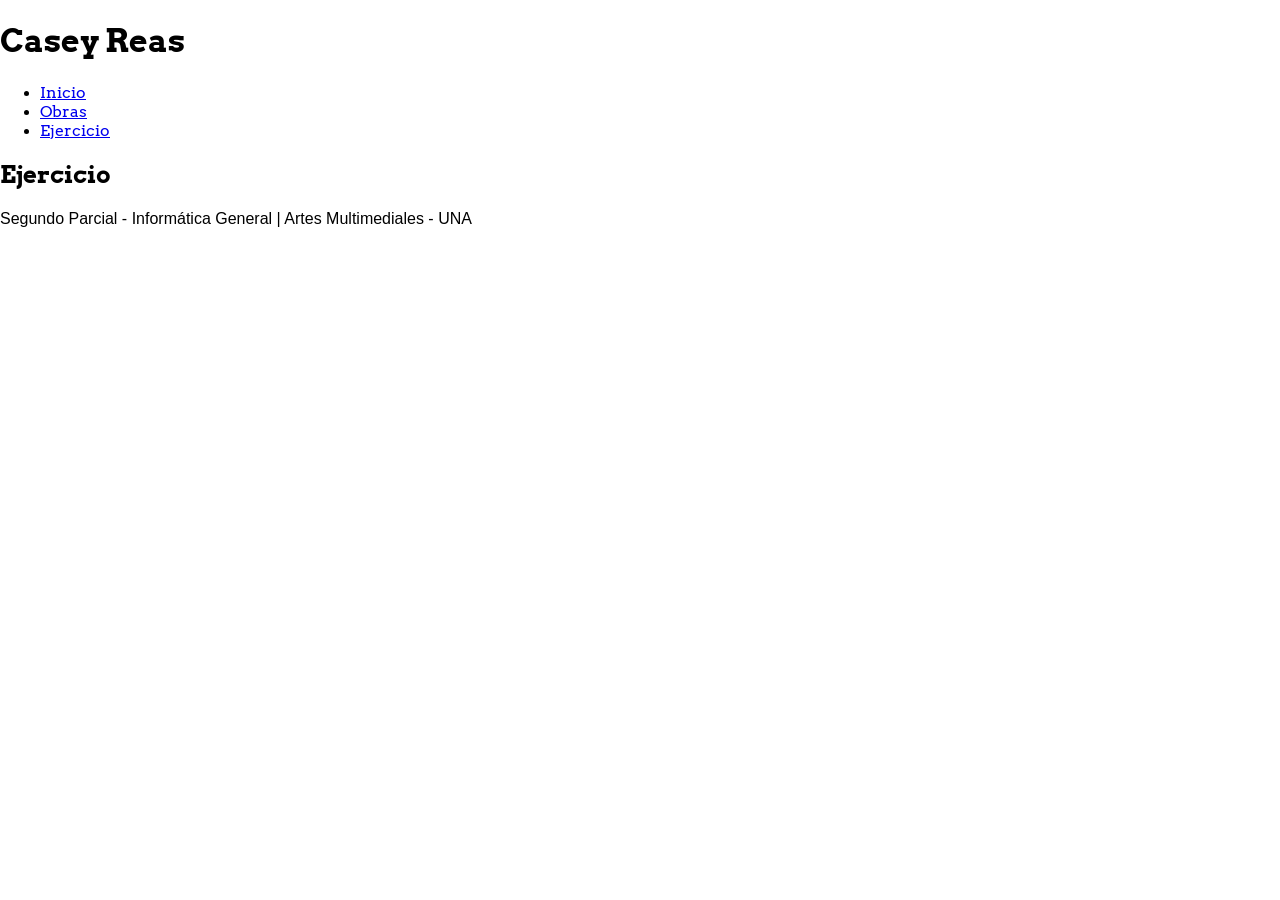
==== ejercicio.html @ 1dd0282c "Estructura inicial del sitio" ====
<!DOCTYPE html>
<html lang="es">
<head>
    <meta charset="UTF-8">
    <meta name="viewport" content="width=device-width, initial-scale=1.0">
    <title>Casey Reas | Ejercicio</title>
    <link rel="preconnect" href="https://fonts.googleapis.com">
    <link rel="preconnect" href="https://fonts.gstatic.com" crossorigin>
    <link href="https://fonts.googleapis.com/css2?family=Arvo:wght@400;700&display=swap" rel="stylesheet">
    <link rel="stylesheet" href="css/styles.css">
</head>
<body>
    <div class="contenedor">
        <header>
            <h1>Casey Reas</h1>
        </header>

        <nav>
            <ul>
                <li><a href="index.html">Inicio</a></li>
                <li><a href="obras.html">Obras</a></li>
                <li><a href="ejercicio.html">Ejercicio</a></li>
            </ul>
        </nav>

        <main>
            <section>
                <h2>Ejercicio</h2>
            </section>
        </main>

        <footer>
            <p>Segundo Parcial - Informática General | Artes Multimediales - UNA</p>
        </footer>
    </div>
</body>
</html>
---- css/styles.css ----
/* Estilos generales iniciales */
* {
    box-sizing: border-box;
}

body {
    margin: 0;
    font-family: Arial, Helvetica, sans-serif;
}

h1,
h2,
nav a {
    font-family: "Arvo", Georgia, serif;
}
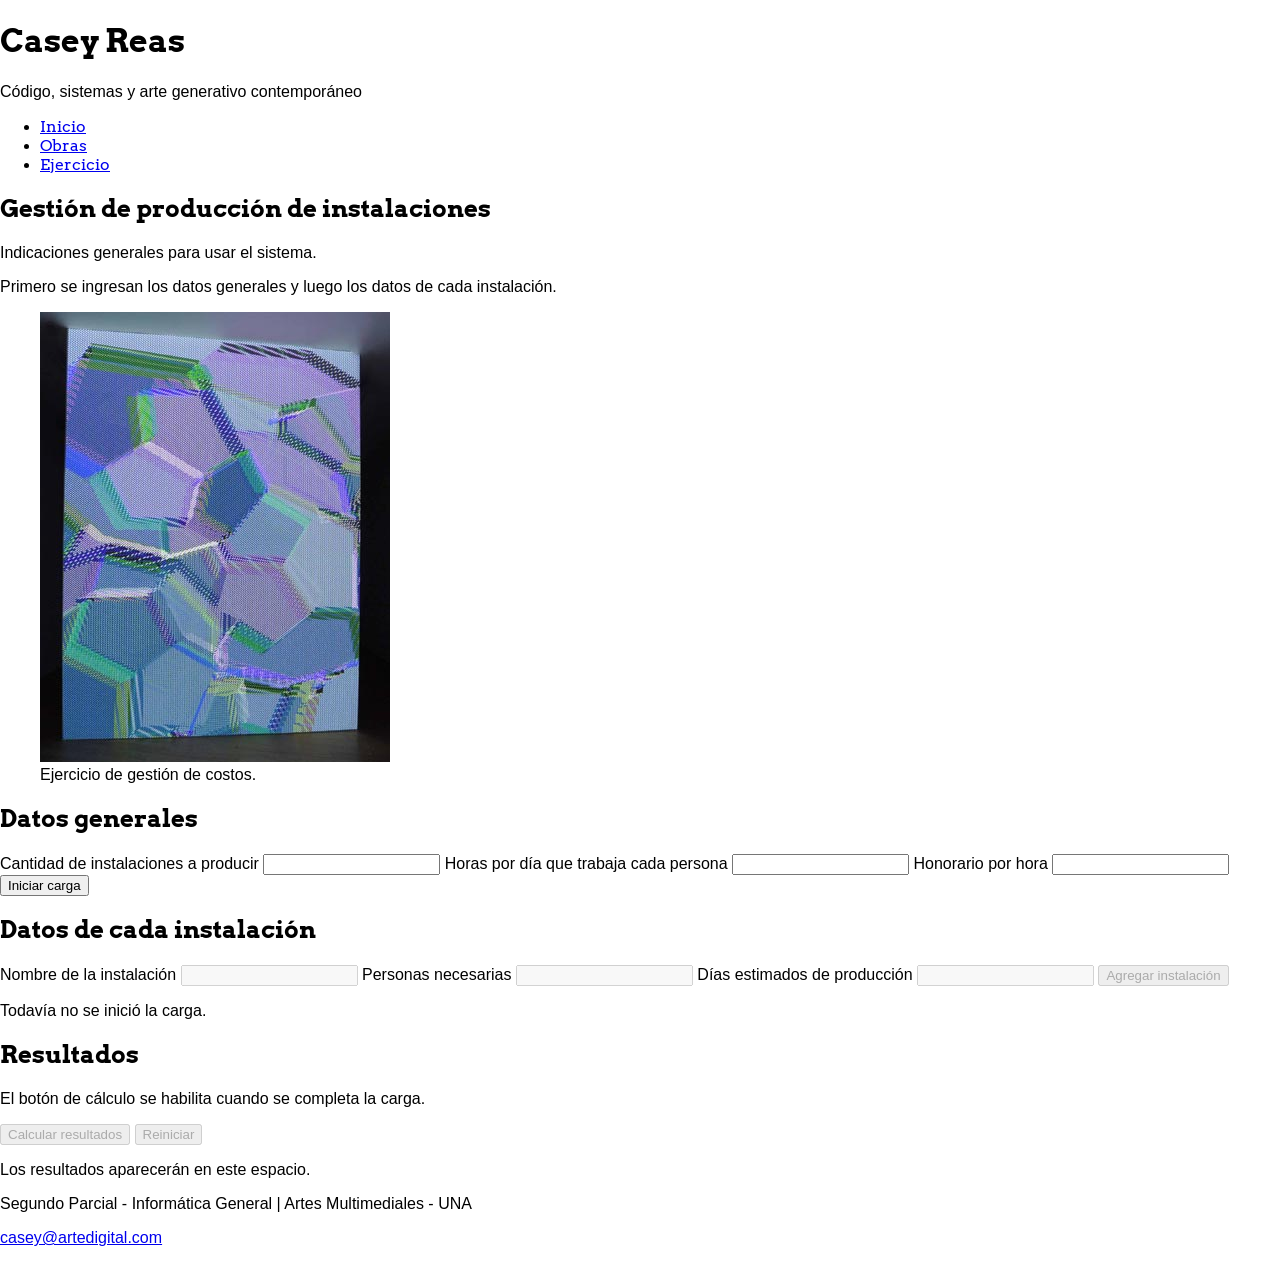
==== commit ff5bb7df: "Maquetado HTML de las páginas" ====
--- a/ejercicio.html
+++ b/ejercicio.html
@@ -3,7 +3,7 @@
 <head>
     <meta charset="UTF-8">
     <meta name="viewport" content="width=device-width, initial-scale=1.0">
-    <title>Casey Reas | Ejercicio</title>
+    <title>Casey Reas | Ejercicio JavaScript</title>
     <link rel="preconnect" href="https://fonts.googleapis.com">
     <link rel="preconnect" href="https://fonts.gstatic.com" crossorigin>
     <link href="https://fonts.googleapis.com/css2?family=Arvo:wght@400;700&display=swap" rel="stylesheet">
@@ -11,11 +11,12 @@
 </head>
 <body>
     <div class="contenedor">
-        <header>
+        <header class="encabezado">
             <h1>Casey Reas</h1>
+            <p class="bajada">Código, sistemas y arte generativo contemporáneo</p>
         </header>
 
-        <nav>
+        <nav class="navegacion">
             <ul>
                 <li><a href="index.html">Inicio</a></li>
                 <li><a href="obras.html">Obras</a></li>
@@ -24,13 +25,67 @@
         </nav>
 
         <main>
-            <section>
-                <h2>Ejercicio</h2>
+            <section class="presentacion">
+                <div class="texto-presentacion">
+                    <h2>Gestión de producción de instalaciones</h2>
+                    <p>Indicaciones generales para usar el sistema.</p>
+                    <p>Primero se ingresan los datos generales y luego los datos de cada instalación.</p>
+                </div>
+                <figure>
+                    <img src="img/reas-3.jpg" alt="Instalación visual asociada al trabajo de Casey Reas">
+                    <figcaption>Ejercicio de gestión de costos.</figcaption>
+                </figure>
+            </section>
+
+            <section class="ejercicio">
+                <article class="panel-formulario">
+                    <h2>Datos generales</h2>
+                    <form id="form-datos" action="#" method="get">
+                        <label for="cantidad-instalaciones">Cantidad de instalaciones a producir</label>
+                        <input id="cantidad-instalaciones" type="number" min="1">
+
+                        <label for="horas-dia">Horas por día que trabaja cada persona</label>
+                        <input id="horas-dia" type="number" min="1">
+
+                        <label for="honorario-hora">Honorario por hora</label>
+                        <input id="honorario-hora" type="number" min="1">
+
+                        <button id="boton-iniciar" type="submit">Iniciar carga</button>
+                    </form>
+                </article>
+
+                <article class="panel-formulario">
+                    <h2>Datos de cada instalación</h2>
+                    <form id="form-instalacion" action="#" method="get">
+                        <label for="nombre-instalacion">Nombre de la instalación</label>
+                        <input id="nombre-instalacion" type="text" disabled>
+
+                        <label for="personas-instalacion">Personas necesarias</label>
+                        <input id="personas-instalacion" type="number" min="1" disabled>
+
+                        <label for="dias-instalacion">Días estimados de producción</label>
+                        <input id="dias-instalacion" type="number" min="1" disabled>
+
+                        <button id="boton-agregar" type="submit" disabled>Agregar instalación</button>
+                    </form>
+                    <p id="estado-carga" class="mensaje">Todavía no se inició la carga.</p>
+                </article>
+            </section>
+
+            <section class="resultados">
+                <h2>Resultados</h2>
+                <p>El botón de cálculo se habilita cuando se completa la carga.</p>
+                <button id="boton-calcular" type="button" disabled>Calcular resultados</button>
+                <button id="boton-reiniciar" type="button" disabled>Reiniciar</button>
+                <div id="salida-resultados" class="salida">
+                    <p>Los resultados aparecerán en este espacio.</p>
+                </div>
             </section>
         </main>
 
-        <footer>
+        <footer class="pie">
             <p>Segundo Parcial - Informática General | Artes Multimediales - UNA</p>
+            <p><a href="mailto:casey@artedigital.com">casey@artedigital.com</a></p>
         </footer>
     </div>
 </body>
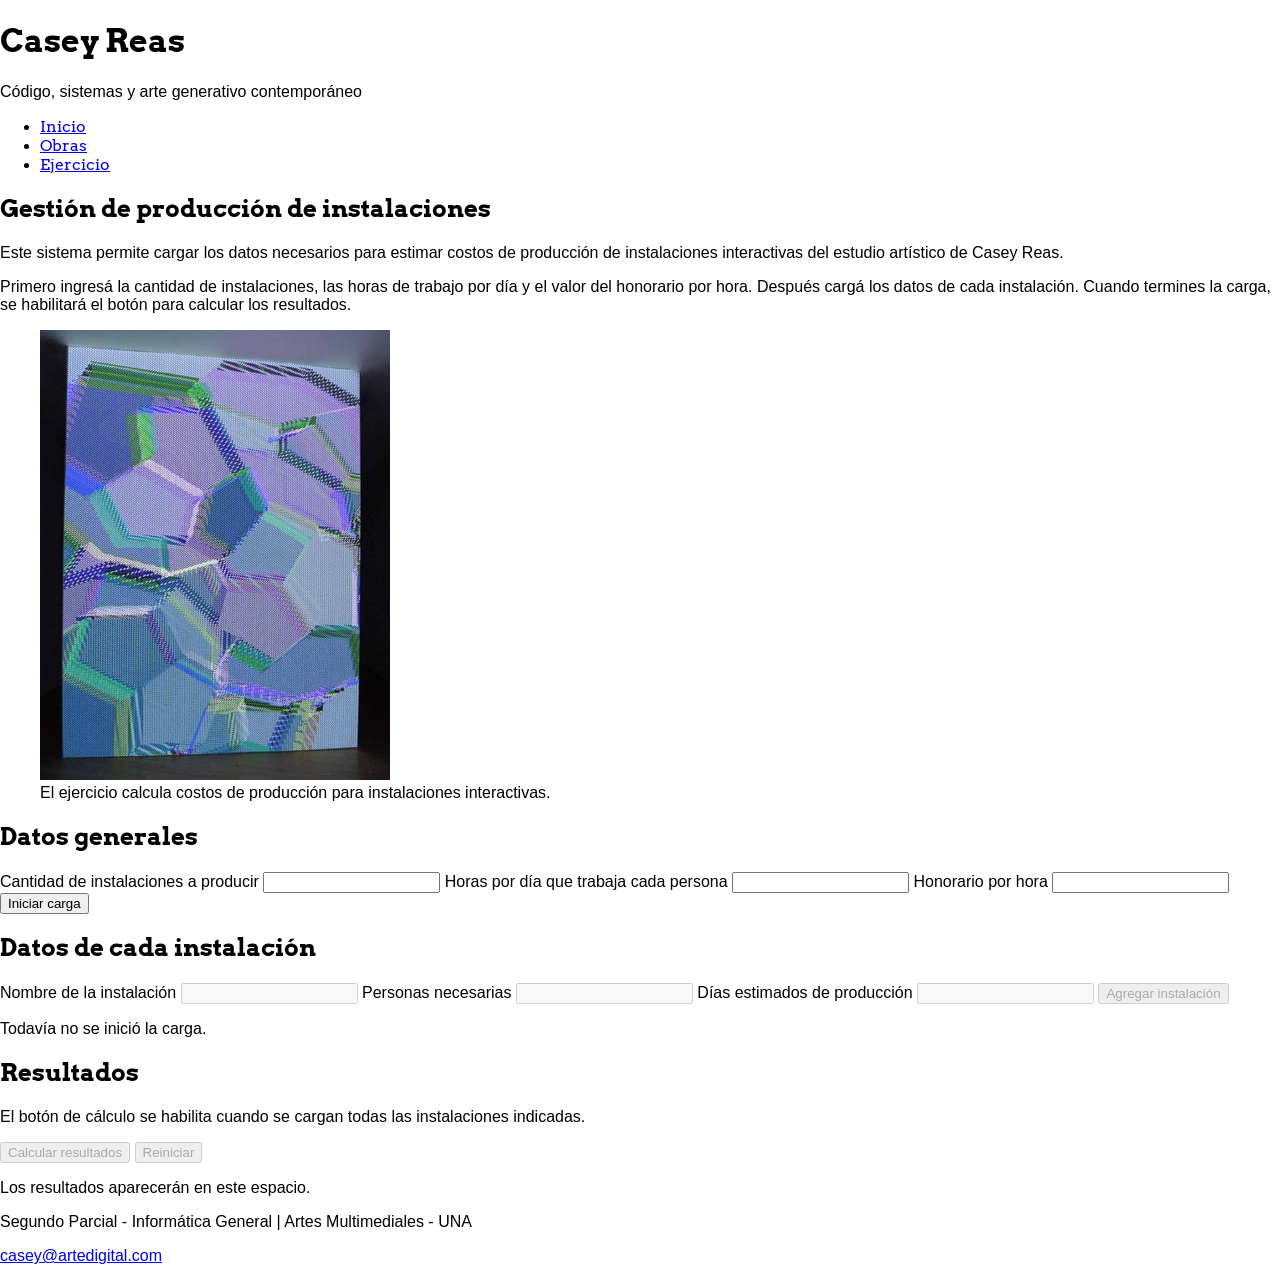
==== commit 4d231de2: "Carga de contenido del sitio, imagenes textos etc" ====
--- a/ejercicio.html
+++ b/ejercicio.html
@@ -28,12 +28,12 @@
             <section class="presentacion">
                 <div class="texto-presentacion">
                     <h2>Gestión de producción de instalaciones</h2>
-                    <p>Indicaciones generales para usar el sistema.</p>
-                    <p>Primero se ingresan los datos generales y luego los datos de cada instalación.</p>
+                    <p>Este sistema permite cargar los datos necesarios para estimar costos de producción de instalaciones interactivas del estudio artístico de Casey Reas.</p>
+                    <p>Primero ingresá la cantidad de instalaciones, las horas de trabajo por día y el valor del honorario por hora. Después cargá los datos de cada instalación. Cuando termines la carga, se habilitará el botón para calcular los resultados.</p>
                 </div>
                 <figure>
                     <img src="img/reas-3.jpg" alt="Instalación visual asociada al trabajo de Casey Reas">
-                    <figcaption>Ejercicio de gestión de costos.</figcaption>
+                    <figcaption>El ejercicio calcula costos de producción para instalaciones interactivas.</figcaption>
                 </figure>
             </section>
 
@@ -74,7 +74,7 @@
 
             <section class="resultados">
                 <h2>Resultados</h2>
-                <p>El botón de cálculo se habilita cuando se completa la carga.</p>
+                <p>El botón de cálculo se habilita cuando se cargan todas las instalaciones indicadas.</p>
                 <button id="boton-calcular" type="button" disabled>Calcular resultados</button>
                 <button id="boton-reiniciar" type="button" disabled>Reiniciar</button>
                 <div id="salida-resultados" class="salida">
@@ -88,5 +88,7 @@
             <p><a href="mailto:casey@artedigital.com">casey@artedigital.com</a></p>
         </footer>
     </div>
+
+    <script src="js/ejercicio.js"></script>
 </body>
 </html>
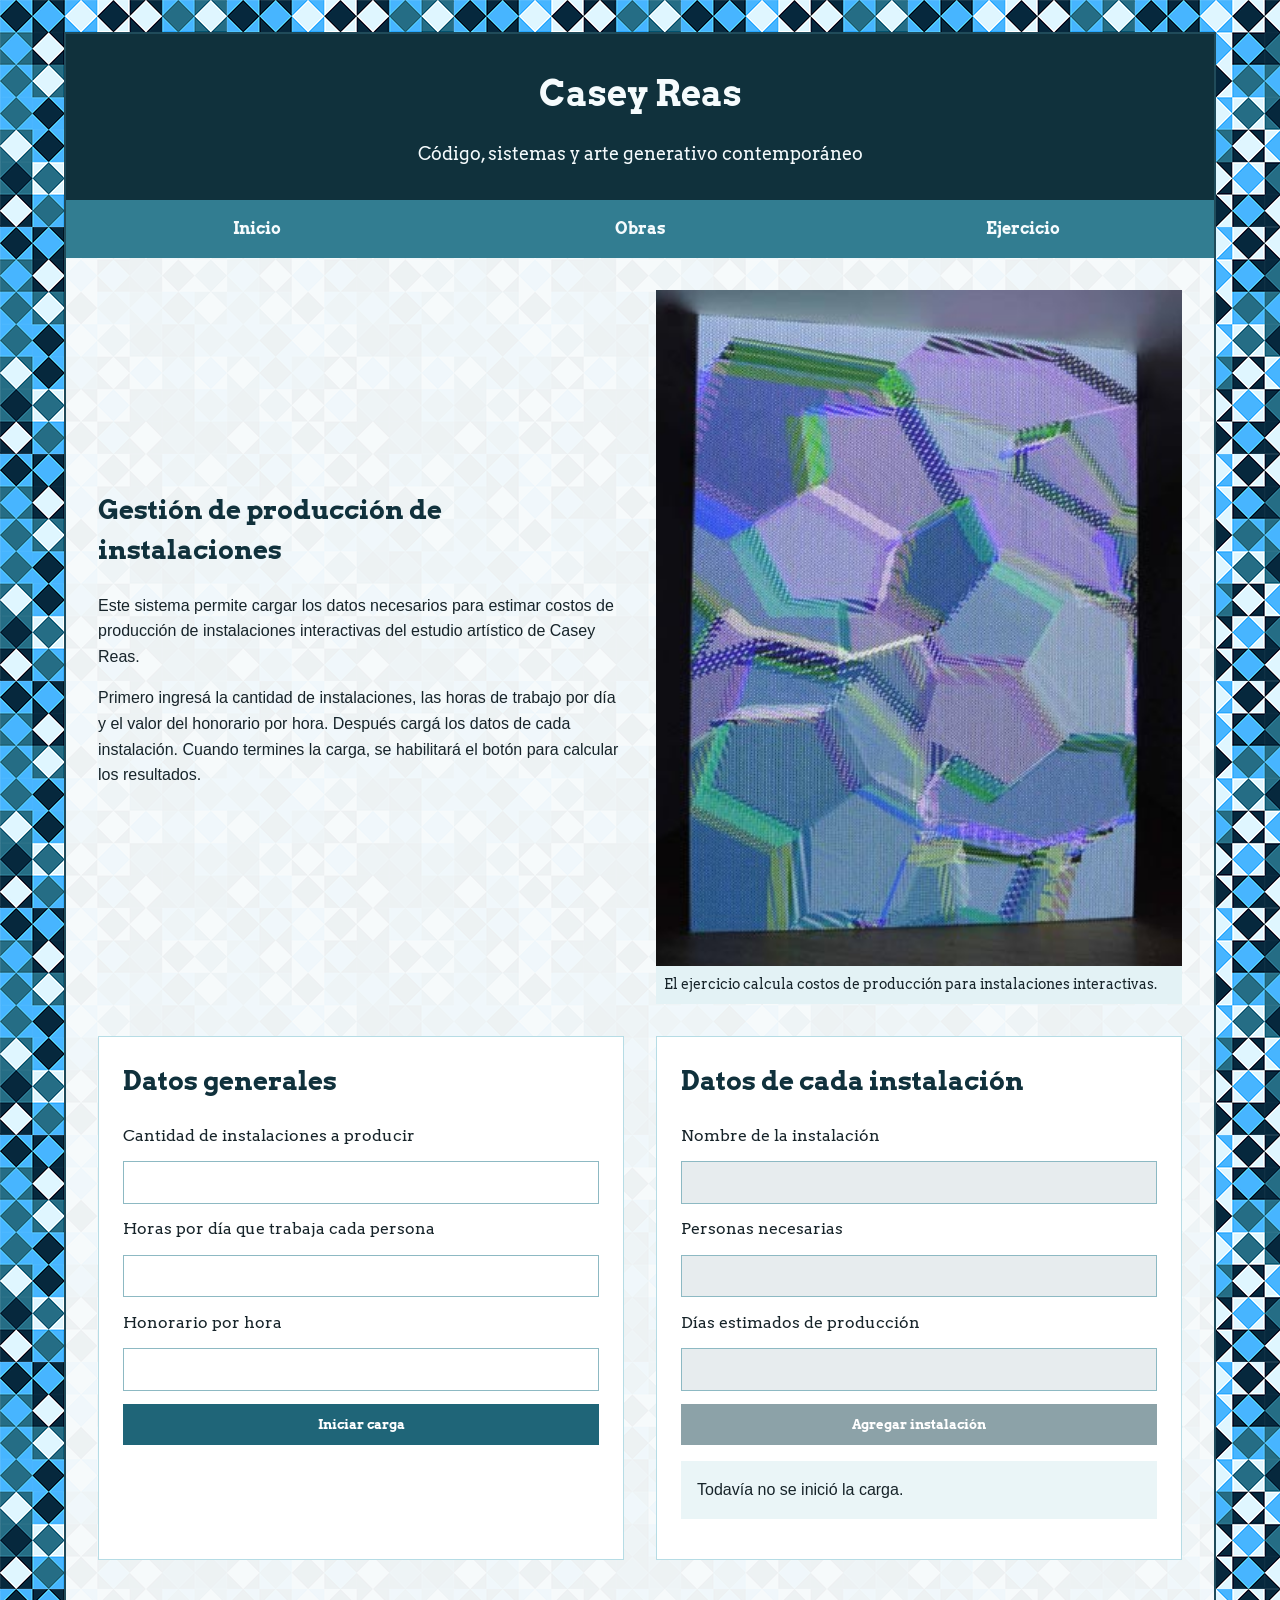
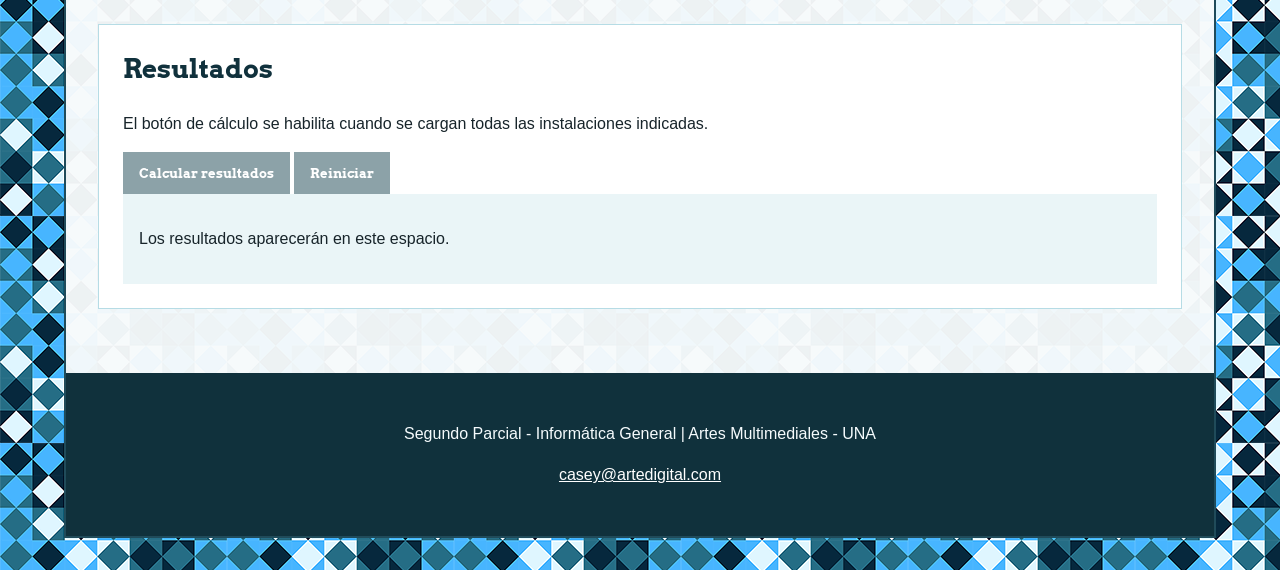
==== commit 25a94cdf: "layouts con flexbox y corrigiendo cosas de los estilos" ====
--- a/ejercicio.html
+++ b/ejercicio.html
@@ -11,11 +11,13 @@
 </head>
 <body>
     <div class="contenedor">
+        <!-- Encabezado del sitio -->
         <header class="encabezado">
             <h1>Casey Reas</h1>
             <p class="bajada">Código, sistemas y arte generativo contemporáneo</p>
         </header>
 
+        <!-- Menú de navegación -->
         <nav class="navegacion">
             <ul>
                 <li><a href="index.html">Inicio</a></li>
@@ -24,7 +26,9 @@
             </ul>
         </nav>
 
+        <!-- Contenido principal de la página del ejercicio -->
         <main>
+            <!-- Indicaciones para que la persona pueda interactuar con el ejercicio -->
             <section class="presentacion">
                 <div class="texto-presentacion">
                     <h2>Gestión de producción de instalaciones</h2>
@@ -37,6 +41,7 @@
                 </figure>
             </section>
 
+            <!-- Formularios para cargar los datos del ejercicio -->
             <section class="ejercicio">
                 <article class="panel-formulario">
                     <h2>Datos generales</h2>
@@ -72,6 +77,7 @@
                 </article>
             </section>
 
+            <!-- Área de cálculo y resultados -->
             <section class="resultados">
                 <h2>Resultados</h2>
                 <p>El botón de cálculo se habilita cuando se cargan todas las instalaciones indicadas.</p>
@@ -83,6 +89,7 @@
             </section>
         </main>
 
+        <!-- Pie de página -->
         <footer class="pie">
             <p>Segundo Parcial - Informática General | Artes Multimediales - UNA</p>
             <p><a href="mailto:casey@artedigital.com">casey@artedigital.com</a></p>
--- a/css/styles.css
+++ b/css/styles.css
@@ -1,15 +1,307 @@
-/* Estilos generales iniciales */
+/*
+   Estilos generales del sitio
+*/
 * {
     box-sizing: border-box;
 }
 
 body {
+    display: flex;
+    justify-content: center;
     margin: 0;
+    background-color: #d9eef3;
+    background-image: url("../img/fondo.png");
+    color: #17242a;
     font-family: Arial, Helvetica, sans-serif;
+    line-height: 1.6;
+}
+
+.contenedor {
+    width: 90%;
+    max-width: 75rem;
+    margin-top: 2rem;
+    margin-bottom: 2rem;
+    background-color: rgba(247, 250, 251, 0.96);
+    border: 0.15rem solid #204b5a;
+}
+
+/*
+   Encabezado, navegación y pie
+*/
+.encabezado,
+.pie {
+    padding: 2rem;
+    background-color: #10313c;
+    color: #f5fbfd;
+    text-align: center;
 }
 
 h1,
 h2,
-nav a {
+h3,
+.bajada,
+.navegacion a,
+button,
+label,
+strong,
+figcaption {
     font-family: "Arvo", Georgia, serif;
 }
+
+h1 {
+    margin: 0;
+    font-size: 3rem;
+}
+
+h2 {
+    margin-top: 0;
+    color: #10313c;
+    font-size: 1.6rem;
+}
+
+h3 {
+    color: #245969;
+}
+
+.bajada {
+    margin-bottom: 0;
+    font-size: 1.1rem;
+}
+
+.navegacion {
+    background-color: #327d91;
+}
+
+.navegacion ul {
+    display: flex;
+    justify-content: center;
+    margin: 0;
+    padding: 0;
+    list-style: none;
+}
+
+.navegacion li {
+    width: 33.33%;
+    text-align: center;
+}
+
+.navegacion a {
+    display: block;
+    padding: 1rem;
+    color: #f5fbfd;
+    text-decoration: none;
+    font-weight: 700;
+}
+
+.navegacion a:link,
+.navegacion a:visited {
+    color: #f5fbfd;
+}
+
+.navegacion a:hover,
+.navegacion a:focus {
+    background-color: #f5fbfd;
+    color: #10313c;
+}
+
+.navegacion a:active {
+    background-color: #091c23;
+    color: #ffffff;
+}
+
+.pie a {
+    color: #ffffff;
+}
+
+/*
+   Contenido general
+*/
+main {
+    padding: 2rem;
+}
+
+section,
+article {
+    margin-bottom: 2rem;
+}
+
+img {
+    width: 100%;
+    display: block;
+}
+
+figure {
+    margin: 0;
+}
+
+figcaption {
+    padding: 0.5rem;
+    background-color: #e3f2f5;
+    font-size: 0.85rem;
+}
+
+.lista-conceptos {
+    padding-left: 1.2rem;
+}
+
+.lista-conceptos li {
+    margin-bottom: 0.5rem;
+}
+
+.bloque-dato,
+.bloque-texto,
+.seccion-galeria,
+.resultados {
+    padding: 1.5rem;
+    background-color: #ffffff;
+    border: 0.1rem solid #b6dce5;
+}
+
+/*
+   Layouts resueltos con flexbox
+*/
+.presentacion {
+    display: flex;
+    gap: 2rem;
+    align-items: center;
+}
+
+.texto-presentacion,
+.presentacion figure {
+    width: 50%;
+}
+
+.columnas-tres {
+    display: flex;
+    gap: 2rem;
+}
+
+.columnas-tres article {
+    width: 33.33%;
+    padding: 1.2rem;
+    background-color: #ffffff;
+    border: 0.1rem solid #b6dce5;
+}
+
+.columnas-tres img {
+    margin-bottom: 1rem;
+}
+
+.columnas-dos {
+    display: flex;
+    gap: 2rem;
+}
+
+.columna-menor {
+    width: 35%;
+    padding: 1.2rem;
+    background-color: #eaf5f7;
+}
+
+.columna-mayor {
+    width: 65%;
+    padding: 1.2rem;
+    background-color: #ffffff;
+    border: 0.1rem solid #b6dce5;
+}
+
+.encabezado-seccion {
+    display: flex;
+    justify-content: space-between;
+    gap: 2rem;
+    align-items: center;
+}
+
+.ejercicio {
+    display: flex;
+    gap: 2rem;
+}
+
+.panel-formulario {
+    width: 50%;
+    padding: 1.5rem;
+    background-color: #ffffff;
+    border: 0.1rem solid #b6dce5;
+}
+
+/*
+   Botones, formularios y mensajes
+*/
+button {
+    padding: 0.8rem 1rem;
+    border: 0;
+    background-color: #1f6578;
+    color: #ffffff;
+    font-weight: 700;
+    cursor: pointer;
+}
+
+button:hover,
+button:focus {
+    background-color: #10313c;
+}
+
+button:disabled {
+    background-color: #8ca2a8;
+    cursor: default;
+}
+
+form {
+    display: flex;
+    flex-direction: column;
+    gap: 0.8rem;
+}
+
+input {
+    width: 100%;
+    padding: 0.7rem;
+    border: 0.1rem solid #8db9c3;
+    font-size: 1rem;
+}
+
+input:disabled {
+    background-color: #e7ecee;
+}
+
+.mensaje,
+.salida {
+    padding: 1rem;
+    background-color: #eaf5f7;
+}
+
+.salida ul {
+    padding-left: 1.2rem;
+}
+
+/*
+   Galería de obras
+*/
+.galeria {
+    display: flex;
+    flex-wrap: wrap;
+    gap: 1.5rem;
+}
+
+.galeria article {
+    width: 30%;
+    padding: 1rem;
+    background-color: #eaf5f7;
+    border: 0.1rem solid #b6dce5;
+}
+
+.galeria img {
+    height: 12rem;
+    width: 100%;
+}
+
+.galeria-grande article {
+    width: 45%;
+}
+
+.galeria-grande img {
+    height: 18rem;
+}
+
+    h1 {
+        font-size: 2.2rem;
+    }
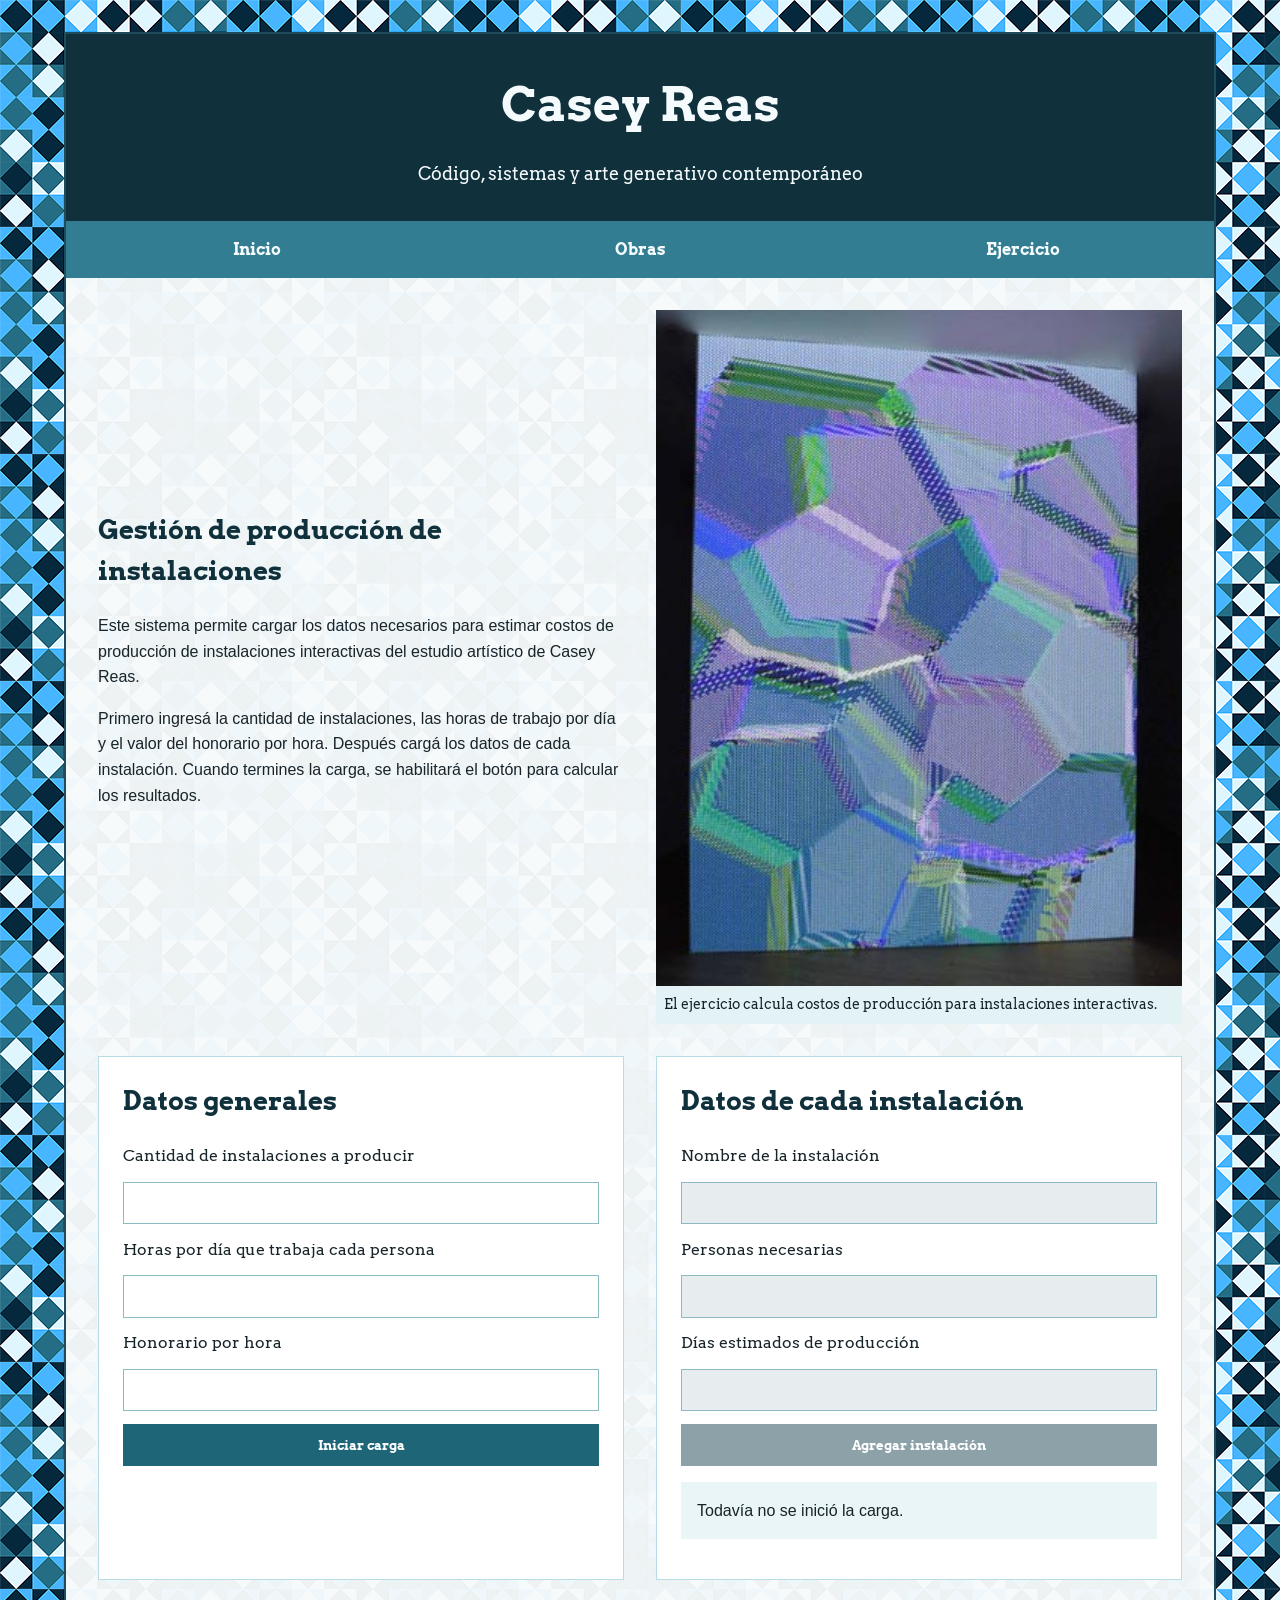
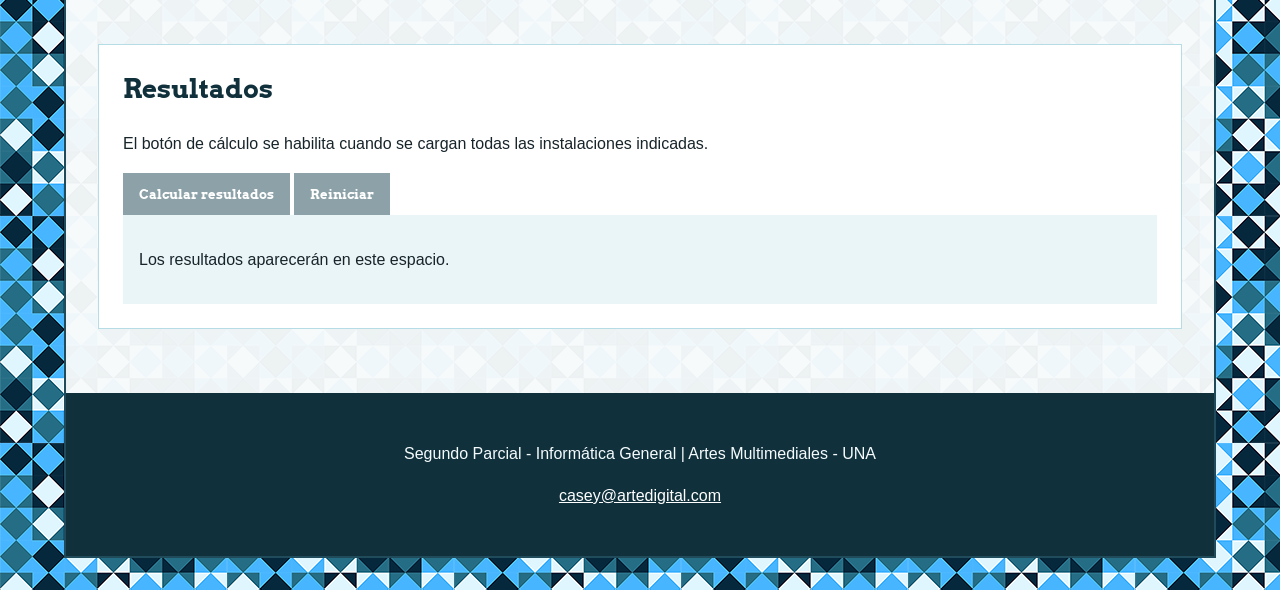
==== commit 44a329fb: "funciones de JavaScript" ====
--- a/ejercicio.html
+++ b/ejercicio.html
@@ -11,13 +11,13 @@
 </head>
 <body>
     <div class="contenedor">
-        <!-- Encabezado del sitio -->
+        <!-- Encabezado común del sitio -->
         <header class="encabezado">
             <h1>Casey Reas</h1>
             <p class="bajada">Código, sistemas y arte generativo contemporáneo</p>
         </header>
 
-        <!-- Menú de navegación -->
+        <!-- Menú de navegación común -->
         <nav class="navegacion">
             <ul>
                 <li><a href="index.html">Inicio</a></li>
@@ -28,7 +28,7 @@
 
         <!-- Contenido principal de la página del ejercicio -->
         <main>
-            <!-- Indicaciones para que la persona pueda interactuar con el ejercicio -->
+            <!-- Indicaciones para que el usuario pueda interactuar con el ejercicio -->
             <section class="presentacion">
                 <div class="texto-presentacion">
                     <h2>Gestión de producción de instalaciones</h2>
@@ -89,7 +89,7 @@
             </section>
         </main>
 
-        <!-- Pie de página -->
+        <!-- Pie de página común -->
         <footer class="pie">
             <p>Segundo Parcial - Informática General | Artes Multimediales - UNA</p>
             <p><a href="mailto:casey@artedigital.com">casey@artedigital.com</a></p>
--- a/css/styles.css
+++ b/css/styles.css
@@ -291,7 +291,7 @@
 
 .galeria img {
     height: 12rem;
-    width: 100%;
+    object-fit: cover;
 }
 
 .galeria-grande article {
@@ -300,8 +300,4 @@
 
 .galeria-grande img {
     height: 18rem;
-}
-
-    h1 {
-        font-size: 2.2rem;
-    }+}
